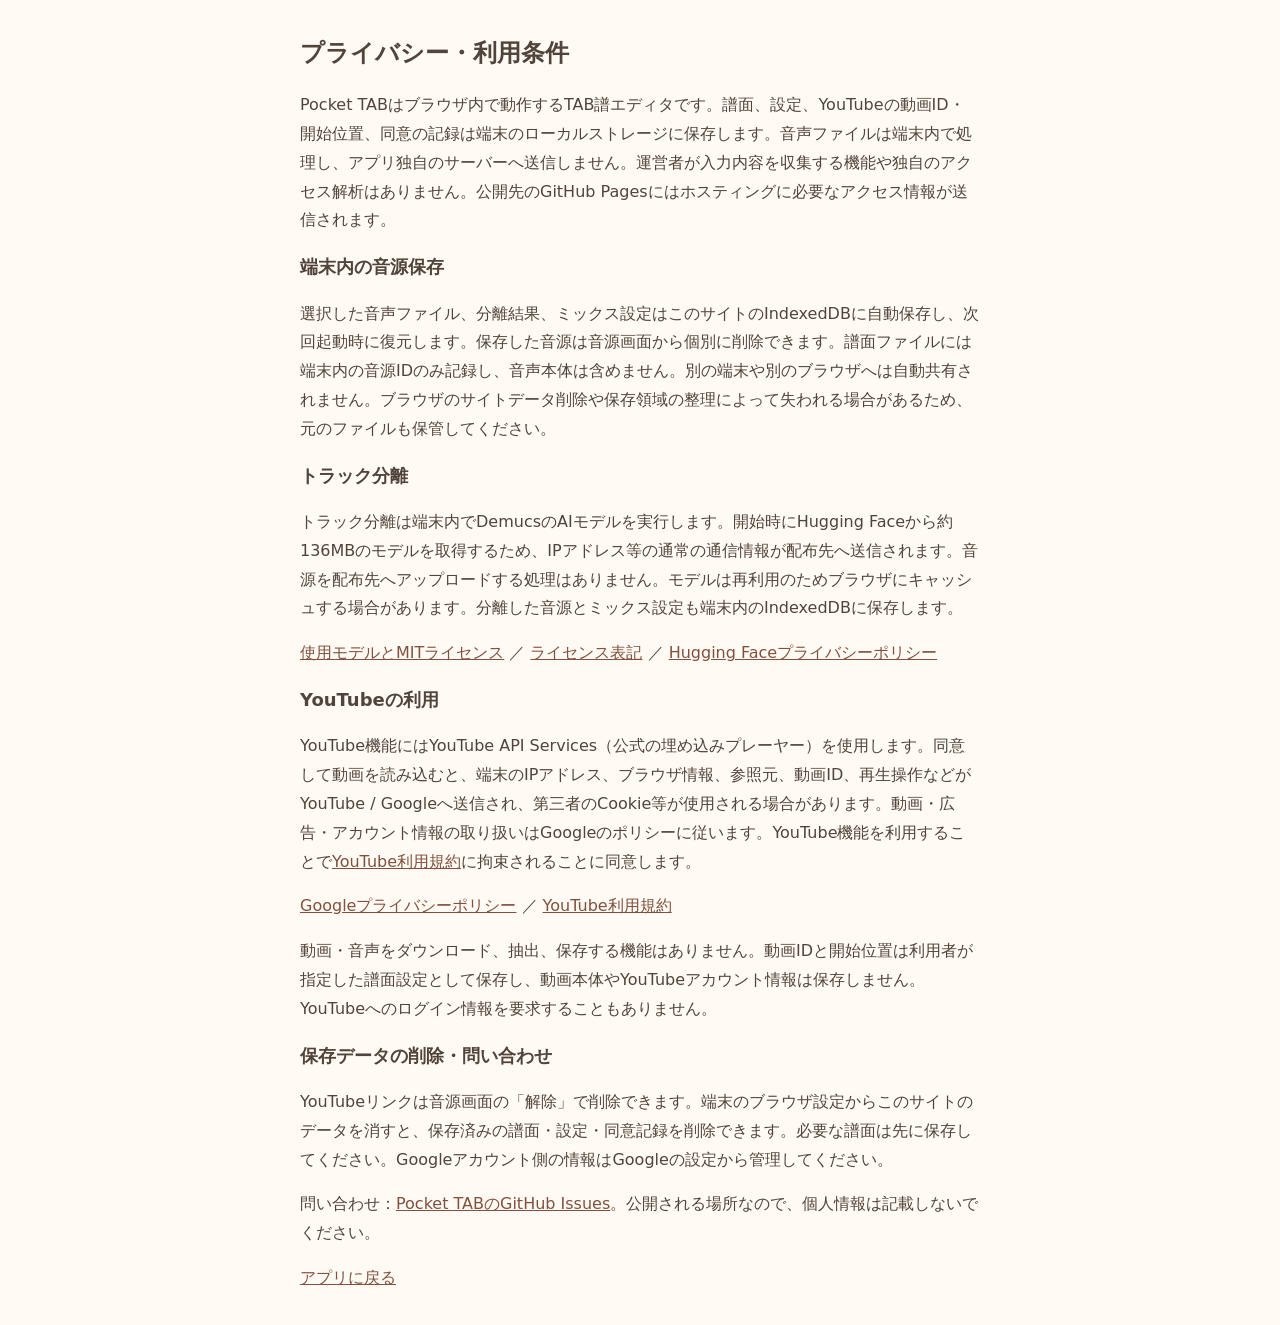
==== privacy.html @ 8b197504 "Publish Pocket TAB application" ====
<!doctype html>
<html lang="ja"><head><meta charset="UTF-8"><meta name="viewport" content="width=device-width,initial-scale=1"><title>Pocket TAB — プライバシー・利用条件</title><style>body{font:16px/1.8 system-ui,sans-serif;max-width:680px;margin:32px auto;padding:0 20px;background:#fffaf3;color:#51443c}h1{font-size:24px}h2{font-size:18px}a{color:#80513e}</style></head><body>
<h1>プライバシー・利用条件</h1>
<p>Pocket TABはブラウザ内で動作するTAB譜エディタです。譜面、設定、YouTubeの動画ID・開始位置、同意の記録は端末のローカルストレージに保存します。音声ファイルは端末内で処理し、アプリ独自のサーバーへ送信しません。運営者が入力内容を収集する機能や独自のアクセス解析はありません。公開先のGitHub Pagesにはホスティングに必要なアクセス情報が送信されます。</p>
<h2>端末内の音源保存</h2>
<p>選択した音声ファイル、分離結果、ミックス設定はこのサイトのIndexedDBに自動保存し、次回起動時に復元します。保存した音源は音源画面から個別に削除できます。譜面ファイルには端末内の音源IDのみ記録し、音声本体は含めません。別の端末や別のブラウザへは自動共有されません。ブラウザのサイトデータ削除や保存領域の整理によって失われる場合があるため、元のファイルも保管してください。</p>
<h2>トラック分離</h2>
<p>トラック分離は端末内でDemucsのAIモデルを実行します。開始時にHugging Faceから約136MBのモデルを取得するため、IPアドレス等の通常の通信情報が配布先へ送信されます。音源を配布先へアップロードする処理はありません。モデルは再利用のためブラウザにキャッシュする場合があります。分離した音源とミックス設定も端末内のIndexedDBに保存します。</p>
<p><a href="https://huggingface.co/StemSplitio/htdemucs-6s-onnx">使用モデルとMITライセンス</a> ／ <a href="stem-licenses.txt">ライセンス表記</a> ／ <a href="https://huggingface.co/privacy">Hugging Faceプライバシーポリシー</a></p>
<h2>YouTubeの利用</h2>
<p>YouTube機能にはYouTube API Services（公式の埋め込みプレーヤー）を使用します。同意して動画を読み込むと、端末のIPアドレス、ブラウザ情報、参照元、動画ID、再生操作などがYouTube / Googleへ送信され、第三者のCookie等が使用される場合があります。動画・広告・アカウント情報の取り扱いはGoogleのポリシーに従います。YouTube機能を利用することで<a href="https://www.youtube.com/t/terms">YouTube利用規約</a>に拘束されることに同意します。</p>
<p><a href="https://policies.google.com/privacy">Googleプライバシーポリシー</a> ／ <a href="https://www.youtube.com/t/terms">YouTube利用規約</a></p>
<p>動画・音声をダウンロード、抽出、保存する機能はありません。動画IDと開始位置は利用者が指定した譜面設定として保存し、動画本体やYouTubeアカウント情報は保存しません。YouTubeへのログイン情報を要求することもありません。</p>
<h2>保存データの削除・問い合わせ</h2>
<p>YouTubeリンクは音源画面の「解除」で削除できます。端末のブラウザ設定からこのサイトのデータを消すと、保存済みの譜面・設定・同意記録を削除できます。必要な譜面は先に保存してください。Googleアカウント側の情報はGoogleの設定から管理してください。</p>
<p>問い合わせ：<a href="https://github.com/pnz99/Pocket-TAB/issues">Pocket TABのGitHub Issues</a>。公開される場所なので、個人情報は記載しないでください。</p>
<p><a href="./">アプリに戻る</a></p>
</body></html>
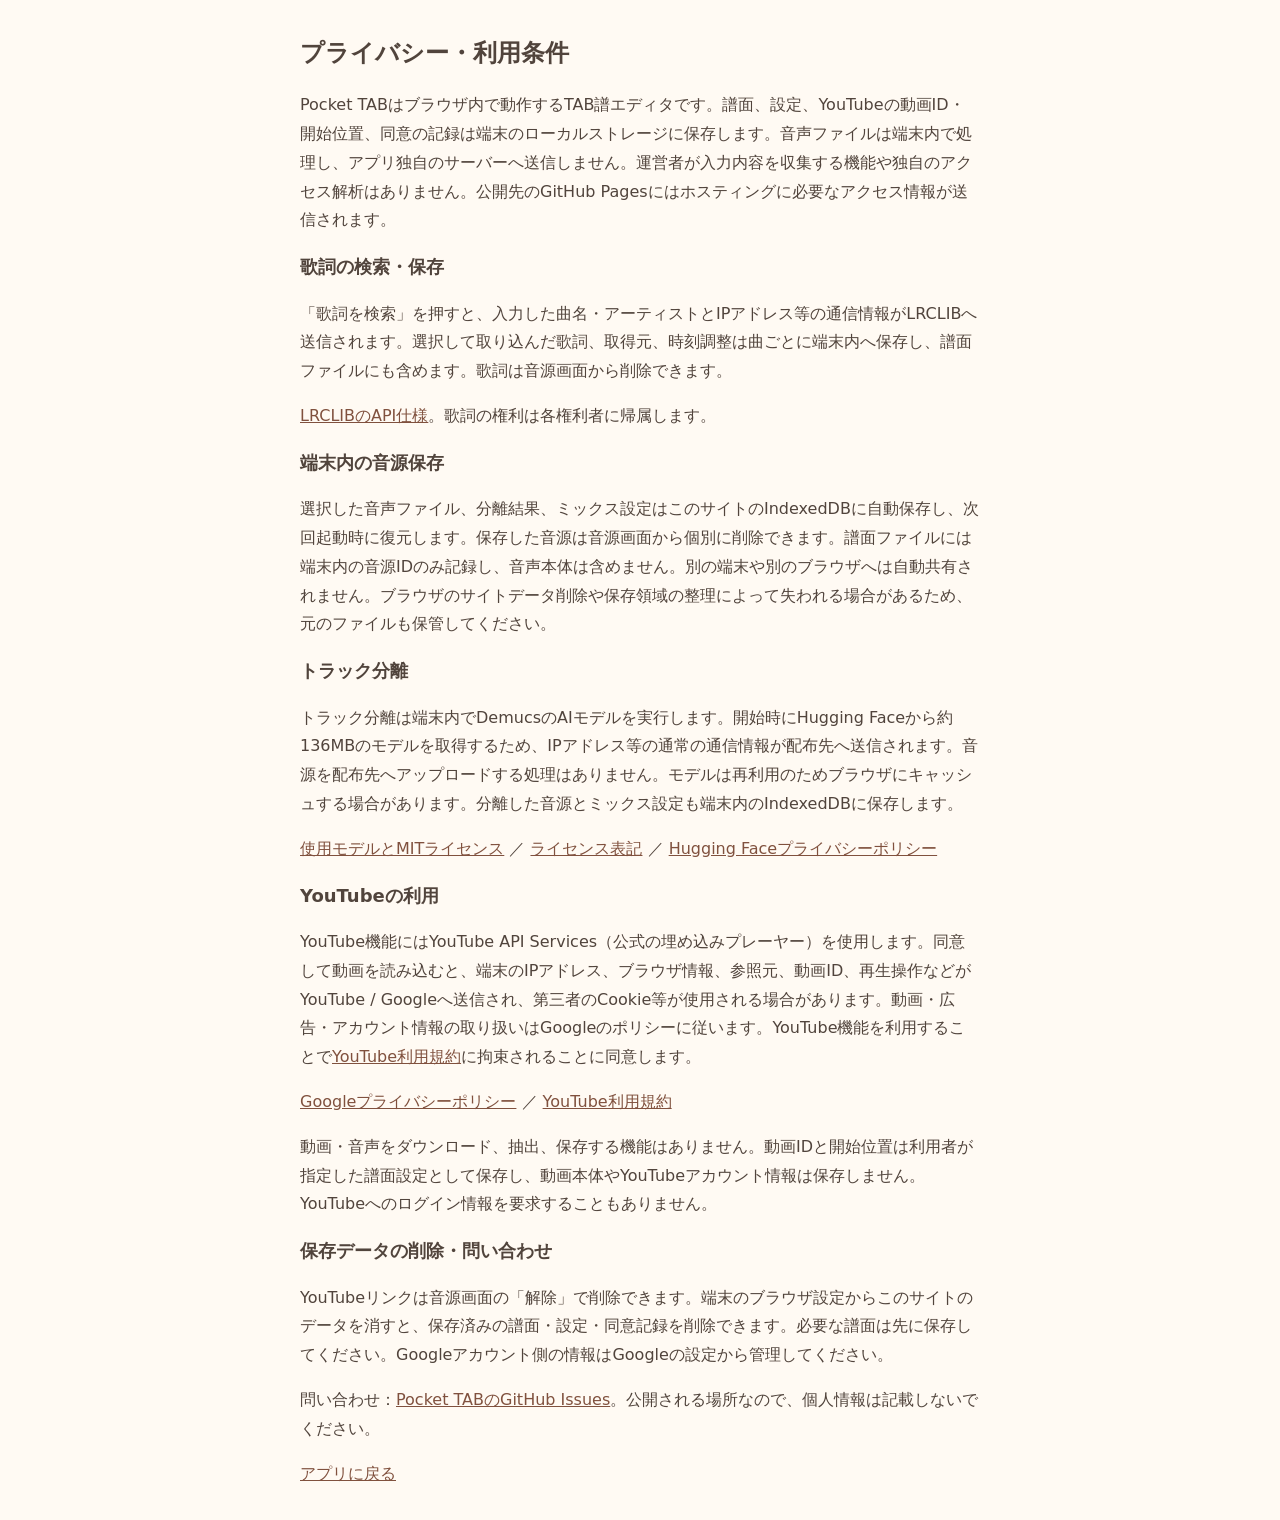
==== commit 4714b360: "Update Pocket TAB" ====
--- a/privacy.html
+++ b/privacy.html
@@ -2,6 +2,9 @@
 <html lang="ja"><head><meta charset="UTF-8"><meta name="viewport" content="width=device-width,initial-scale=1"><title>Pocket TAB — プライバシー・利用条件</title><style>body{font:16px/1.8 system-ui,sans-serif;max-width:680px;margin:32px auto;padding:0 20px;background:#fffaf3;color:#51443c}h1{font-size:24px}h2{font-size:18px}a{color:#80513e}</style></head><body>
 <h1>プライバシー・利用条件</h1>
 <p>Pocket TABはブラウザ内で動作するTAB譜エディタです。譜面、設定、YouTubeの動画ID・開始位置、同意の記録は端末のローカルストレージに保存します。音声ファイルは端末内で処理し、アプリ独自のサーバーへ送信しません。運営者が入力内容を収集する機能や独自のアクセス解析はありません。公開先のGitHub Pagesにはホスティングに必要なアクセス情報が送信されます。</p>
+<h2>歌詞の検索・保存</h2>
+<p>「歌詞を検索」を押すと、入力した曲名・アーティストとIPアドレス等の通信情報がLRCLIBへ送信されます。選択して取り込んだ歌詞、取得元、時刻調整は曲ごとに端末内へ保存し、譜面ファイルにも含めます。歌詞は音源画面から削除できます。</p>
+<p><a href="https://lrclib.net/docs">LRCLIBのAPI仕様</a>。歌詞の権利は各権利者に帰属します。</p>
 <h2>端末内の音源保存</h2>
 <p>選択した音声ファイル、分離結果、ミックス設定はこのサイトのIndexedDBに自動保存し、次回起動時に復元します。保存した音源は音源画面から個別に削除できます。譜面ファイルには端末内の音源IDのみ記録し、音声本体は含めません。別の端末や別のブラウザへは自動共有されません。ブラウザのサイトデータ削除や保存領域の整理によって失われる場合があるため、元のファイルも保管してください。</p>
 <h2>トラック分離</h2>
